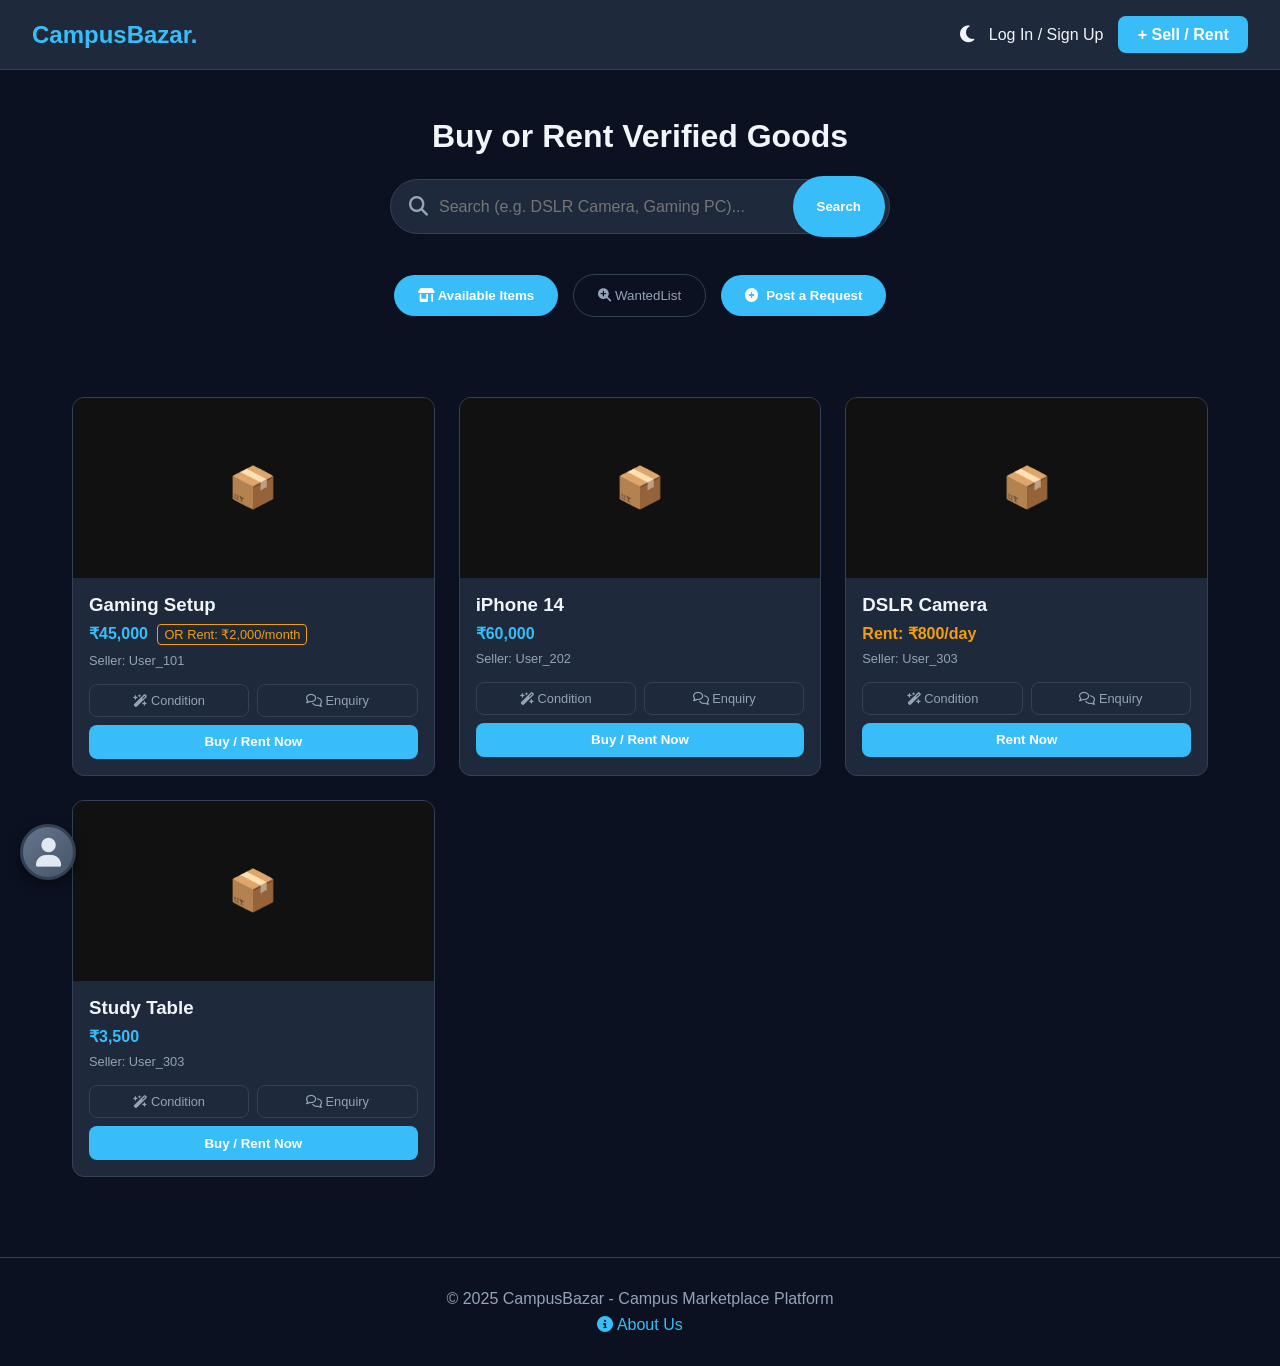
==== index.html @ 3b6cdebf "Add files via upload" ====
<!DOCTYPE html>
<html lang="en">
<head>
    <meta charset="UTF-8">
    <meta name="viewport" content="width=device-width, initial-scale=1.0">
    <title>CampusBazar - Buy & Rent</title>
    <link rel="stylesheet" href="styles.css">
    <link rel="stylesheet" href="https://cdnjs.cloudflare.com/ajax/libs/font-awesome/6.4.0/css/all.min.css">
</head>
<body class="page-home">
    <nav class="navbar">
        <div class="logo">CampusBazar.</div>
        <div class="nav-links">
            <button id="theme-toggle" class="btn-icon"><i class="fa-solid fa-moon"></i></button>
            <a id="auth-link" href="login.html">Log In</a>
            <a href="sell.html" class="btn-primary">+ Sell / Rent</a>
        </div>
    </nav>

    <div class="hero-search">
        <h1 style="margin-bottom: 1rem;">Buy or Rent Verified Goods</h1>
        <div class="search-box">
            <i class="fa-solid fa-magnifying-glass search-icon-left"></i>
            <input type="text" id="searchInput" placeholder="Search (e.g. DSLR Camera, Gaming PC)...">
            <button id="searchBtn" class="search-btn">Search</button>
        </div>
        
        <div style="margin-top: 2rem; display: flex; justify-content: center; align-items: center; gap: 15px; flex-wrap: wrap;">
            <button id="show-available" class="btn-primary" style="border-radius: 30px; padding: 0.8rem 1.5rem;">
                <i class="fa-solid fa-shop"></i> Available Items
            </button>
            
            <button id="show-wanted" class="btn-outline" style="border-radius: 30px; padding: 0.8rem 1.5rem; background: transparent; border: 1px solid var(--border);">
                <i class="fa-solid fa-magnifying-glass-plus"></i> WantedList
            </button>

            <button onclick="window.location.href='profile.html?view=post-wanted'" class="btn-primary" style="border-radius: 30px; padding: 0.8rem 1.5rem; display: flex; align-items: center; gap: 8px;">
                <i class="fa-solid fa-plus-circle"></i> Post a Request
            </button>
        </div>
    </div>

    <div class="grid" id="productGrid"></div>

    <footer style="text-align: center; padding: 2rem; color: var(--text-muted); border-top: 1px solid var(--border); margin-top: 3rem;">
        <p style="margin-bottom: 0.5rem;">© 2025 CampusBazar - Campus Marketplace Platform</p>
        <p>
            <a href="profile.html?view=about" style="color: var(--primary); text-decoration: none;">
                <i class="fa-solid fa-info-circle"></i> About Us
            </a>
        </p>
    </footer>

    <div class="user-profile-btn" onclick="handleProfileClick()" title="Profile">
        <i class="fa-solid fa-user"></i>
    </div>

    <script src="script.js"></script>
    <script>
        const availableBtn = document.getElementById('show-available');
        const wantedBtn = document.getElementById('show-wanted');
        let currentView = 'available';

        availableBtn.addEventListener('click', () => {
            currentView = 'available';
            availableBtn.className = "btn-primary";
            availableBtn.style.background = "var(--primary)";
            wantedBtn.className = "btn-outline";
            wantedBtn.style.background = "transparent";
            renderProducts(); 
        });

        wantedBtn.addEventListener('click', () => {
            currentView = 'wanted';
            wantedBtn.className = "btn-primary";
            wantedBtn.style.background = "var(--primary)";
            availableBtn.className = "btn-outline";
            availableBtn.style.background = "transparent";
            renderWantedItems();
        });

        // FIXED: This function now correctly renders those sample requests
        function renderWantedItems(filter = "") {
            const grid = document.getElementById('productGrid');
            grid.innerHTML = "";
            
            // Getting user-posted items + showing sample ones if empty
            const userPosted = JSON.parse(localStorage.getItem('retrade_wanted_items')) || [];
            const samples = [
                { id: 's1', item: "Engineering Physics Textbook", budget: "400", user: "Rahul_CSE", desc: "Need the latest edition." },
                { id: 's2', item: "Lab Coat (XL)", budget: "250", user: "Sneha_ECE", desc: "Looking for clean condition." }
            ];
            
            const allWants = [...userPosted, ...samples];
            
            const filtered = allWants.filter(w => 
                w.item.toLowerCase().includes(filter.toLowerCase())
            );

            if(filtered.length === 0) {
                grid.innerHTML = '<p style="text-align:center; color: var(--text-muted); grid-column: 1/-1; padding: 3rem;">No requests found</p>';
                return;
            }

            filtered.forEach(w => {
                const card = document.createElement('div');
                card.className = 'card';
                card.style.borderLeft = "5px solid var(--primary)";
                card.innerHTML = `
                    <div class="card-body">
                        <div style="display: flex; justify-content: space-between; align-items: flex-start;">
                            <h3 style="color: var(--primary)">${w.item}</h3>
                            <span class="rent-tag" style="border-color: orange; color: orange;">WANTED</span>
                        </div>
                        <p style="margin: 10px 0; font-weight: bold;">Budget: ₹${w.budget}</p>
                        <p style="font-size: 0.85rem; color: var(--text-muted); margin-bottom: 1rem;">Posted by: ${w.user || 'Student'}</p>
                        <button class="btn-primary" style="width: 100%;" onclick="window.location.href='profile.html?view=chat'">
                            <i class="fa-solid fa-comments"></i> I have this!
                        </button>
                    </div>
                `;
                grid.appendChild(card);
            });
        }

        document.getElementById('searchInput').addEventListener('input', (e) => {
            if(currentView === 'wanted') {
                renderWantedItems(e.target.value);
            }
        });
    </script>
</body>
</html>
---- styles.css ----
:root {
    --bg: #0b1120;
    --card: #1e293b;
    --text: #f1f5f9;
    --text-muted: #94a3b8;
    --primary: #38bdf8;
    --accent: #6366f1;
    --border: #334155;
    --danger: #ef4444;
    --rent-color: #f59e0b;
}

[data-theme="light"] {
    --bg: #f8fafc;
    --card: #ffffff;
    --text: #0f172a;
    --text-muted: #64748b;
    --primary: #0284c7;
    --border: #e2e8f0;
}

* { box-sizing: border-box; margin: 0; padding: 0; font-family: 'Segoe UI', sans-serif; }
body { background-color: var(--bg); color: var(--text); transition: 0.3s; position: relative; min-height: 100vh; }
a { text-decoration: none; color: inherit; cursor: pointer; }

/* Navbar */
.navbar { display: flex; justify-content: space-between; align-items: center; padding: 1rem 2rem; background: var(--card); border-bottom: 1px solid var(--border); }
.logo { font-size: 1.5rem; font-weight: 800; color: var(--primary); }
.nav-links { display: flex; gap: 15px; align-items: center; }

/* Buttons */
.btn-primary { background: var(--primary); color: #fff; padding: 0.6rem 1.2rem; border: none; border-radius: 8px; font-weight: bold; cursor: pointer; transition: 0.2s; }
.btn-primary:hover { transform: translateY(-2px); box-shadow: 0 4px 12px rgba(56, 189, 248, 0.3); }
.btn-rent { background: var(--rent-color); color: #fff; padding: 0.6rem 1.2rem; border: none; border-radius: 8px; font-weight: bold; cursor: pointer; transition: 0.2s; }
.btn-rent:hover { transform: translateY(-2px); box-shadow: 0 4px 12px rgba(245, 158, 11, 0.3); }
.btn-outline { background: transparent; border: 1px solid var(--border); color: var(--text-muted); padding: 0.5rem 1rem; border-radius: 8px; cursor: pointer; display: inline-block; text-align: center; transition: 0.2s; }
.btn-outline:hover { border-color: var(--primary); color: var(--primary); }
.btn-icon { background: none; border: none; color: var(--text); font-size: 1.2rem; cursor: pointer; transition: 0.2s; }
.btn-icon:hover { color: var(--primary); }

/* User Profile Button - Bottom Left */
.user-profile-btn {
    position: fixed;
    bottom: 20px;
    left: 20px;
    width: 56px;
    height: 56px;
    border-radius: 50%;
    background: linear-gradient(135deg, #64748b 0%, #475569 100%);
    border: 3px solid #334155;
    display: flex;
    align-items: center;
    justify-content: center;
    cursor: pointer;
    z-index: 1000;
    transition: all 0.3s ease;
    box-shadow: 0 4px 12px rgba(0,0,0,0.5);
}

.user-profile-btn i {
    font-size: 1.8rem;
    color: #e2e8f0;
}

.user-profile-btn:hover {
    background: linear-gradient(135deg, var(--primary) 0%, #0ea5e9 100%);
    border-color: var(--primary);
    transform: scale(1.1);
    box-shadow: 0 6px 20px rgba(56, 189, 248, 0.5);
}

.user-profile-btn:hover i {
    color: white;
}

/* Search Bar */
.hero-search { padding: 3rem 1rem; text-align: center; }
.search-box { position: relative; max-width: 500px; margin: 0 auto; display: flex; align-items: center; }
.search-box input { width: 100%; padding: 1rem 100px 1rem 3rem; border-radius: 50px; border: 1px solid var(--border); background: var(--card); color: var(--text); font-size: 1rem; height: 55px; }
.search-box input:focus { outline: none; border-color: var(--primary); }
.search-icon-left { position: absolute; left: 1.2rem; color: var(--text-muted); font-size: 1.2rem; pointer-events: none; }
.search-btn { position: absolute; right: 5px; top: 5px; bottom: 5px; background: var(--primary); color: white; border: none; border-radius: 40px; padding: 0 1.5rem; font-weight: bold; cursor: pointer; transition: transform 0.2s; }
.search-btn:active { transform: scale(0.95); }

/* Grid & Cards */
.grid { display: grid; grid-template-columns: repeat(auto-fill, minmax(300px, 1fr)); gap: 1.5rem; padding: 2rem; max-width: 1200px; margin: 0 auto; }
.card { background: var(--card); border: 1px solid var(--border); border-radius: 12px; overflow: hidden; transition: transform 0.2s; }
.card:hover { transform: translateY(-5px); box-shadow: 0 8px 20px rgba(0,0,0,0.3); }
.card-body { padding: 1rem; }

/* Rent Badge */
.rent-tag { font-size: 0.8rem; color: var(--rent-color); border: 1px solid var(--rent-color); padding: 2px 6px; border-radius: 4px; margin-left: 5px; display: inline-block; }

/* Forms */
.form-container { max-width: 400px; margin: 4rem auto; padding: 2rem; background: var(--card); border-radius: 12px; border: 1px solid var(--border); }
.container-narrow { max-width: 600px; margin: 3rem auto; padding: 0 1rem; }
input, textarea, select { width: 100%; padding: 0.8rem; margin: 0.5rem 0; background: var(--bg); border: 1px solid var(--border); color: var(--text); border-radius: 6px; }
input:focus, textarea:focus, select:focus { outline: none; border-color: var(--primary); }

/* Form Groups */
.form-group {
    margin-bottom: 1rem;
}

.form-group label {
    display: block;
    margin-bottom: 0.5rem;
    color: var(--text-muted);
    font-size: 0.9rem;
}

.address-fields {
    display: grid;
    grid-template-columns: 1fr 1fr;
    gap: 10px;
}

/* Profile Info Display */
.profile-info-grid {
    display: grid;
    gap: 1rem;
}

.info-item {
    display: flex;
    align-items: flex-start;
    gap: 12px;
    padding: 0.8rem;
    background: var(--bg);
    border-radius: 8px;
    border: 1px solid var(--border);
}

.info-item i {
    color: var(--primary);
    font-size: 1.2rem;
    width: 24px;
    margin-top: 2px;
}

.info-item > div {
    flex: 1;
}

.info-label {
    display: block;
    font-size: 0.75rem;
    color: var(--text-muted);
    margin-bottom: 2px;
    text-transform: uppercase;
    letter-spacing: 0.5px;
}

.info-value {
    display: block;
    font-size: 0.95rem;
    color: var(--text);
    font-weight: 500;
}

/* Contact Information Section */
.contact-info-section {
    background: var(--bg);
    padding: 1.5rem;
    border-radius: 8px;
    border: 1px solid var(--border);
    margin-top: 1.5rem;
}

.contact-info-section h3 {
    margin-bottom: 1rem;
    color: var(--primary);
}

/* React Profile Layout */
.dashboard-layout { display: flex; max-width: 1200px; margin: 2rem auto; gap: 2rem; padding: 0 1rem; }
.sidebar { width: 250px; background: var(--card); padding: 1rem; border-radius: 12px; height: fit-content; border: 1px solid var(--border); }
.sidebar li { list-style: none; padding: 12px; cursor: pointer; color: var(--text-muted); border-radius: 6px; margin-bottom: 5px; transition: 0.2s; }
.sidebar li i { margin-right: 8px; width: 20px; }
.sidebar li.active, .sidebar li:hover { background: var(--primary); color: white; }
.content-area { flex: 1; background: var(--card); padding: 2rem; border-radius: 12px; min-height: 500px; border: 1px solid var(--border); }

/* Chat Styles */
.chat-window { display: flex; flex-direction: column; height: 400px; border: 1px solid var(--border); border-radius: 8px; }
.messages { flex: 1; padding: 1rem; overflow-y: auto; }
.msg { padding: 8px 12px; border-radius: 15px; margin-bottom: 8px; max-width: 70%; }
.sent { background: var(--primary); color: white; align-self: flex-end; margin-left: auto; }
.received { background: var(--border); }

/* Checkout Form Styles */
.checkout-section {
    background: var(--card);
    padding: 2rem;
    border-radius: 12px;
    border: 1px solid var(--border);
    margin: 2rem auto;
    max-width: 700px;
}

.checkout-section h2 {
    margin-bottom: 1.5rem;
    color: var(--primary);
}

/* Modal Styles */
.modal {
    display: none;
    position: fixed;
    top: 0;
    left: 0;
    width: 100%;
    height: 100%;
    background: rgba(0, 0, 0, 0.8);
    z-index: 9999;
    align-items: center;
    justify-content: center;
    backdrop-filter: blur(4px);
}

.modal-content {
    background: var(--card);
    padding: 2rem;
    border-radius: 12px;
    border: 1px solid var(--border);
    max-width: 500px;
    width: 90%;
    max-height: 90vh;
    overflow-y: auto;
}

/* Responsive */
@media (max-width: 768px) {
    .dashboard-layout {
        flex-direction: column;
    }
    
    .sidebar {
        width: 100%;
    }
    
    .address-fields {
        grid-template-columns: 1fr;
    }
    
    .user-profile-btn {
        width: 50px;
        height: 50px;
    }
    
    .user-profile-btn i {
        font-size: 1.3rem;
    }
    
    .grid {
        grid-template-columns: 1fr;
        padding: 1rem;
    }
}
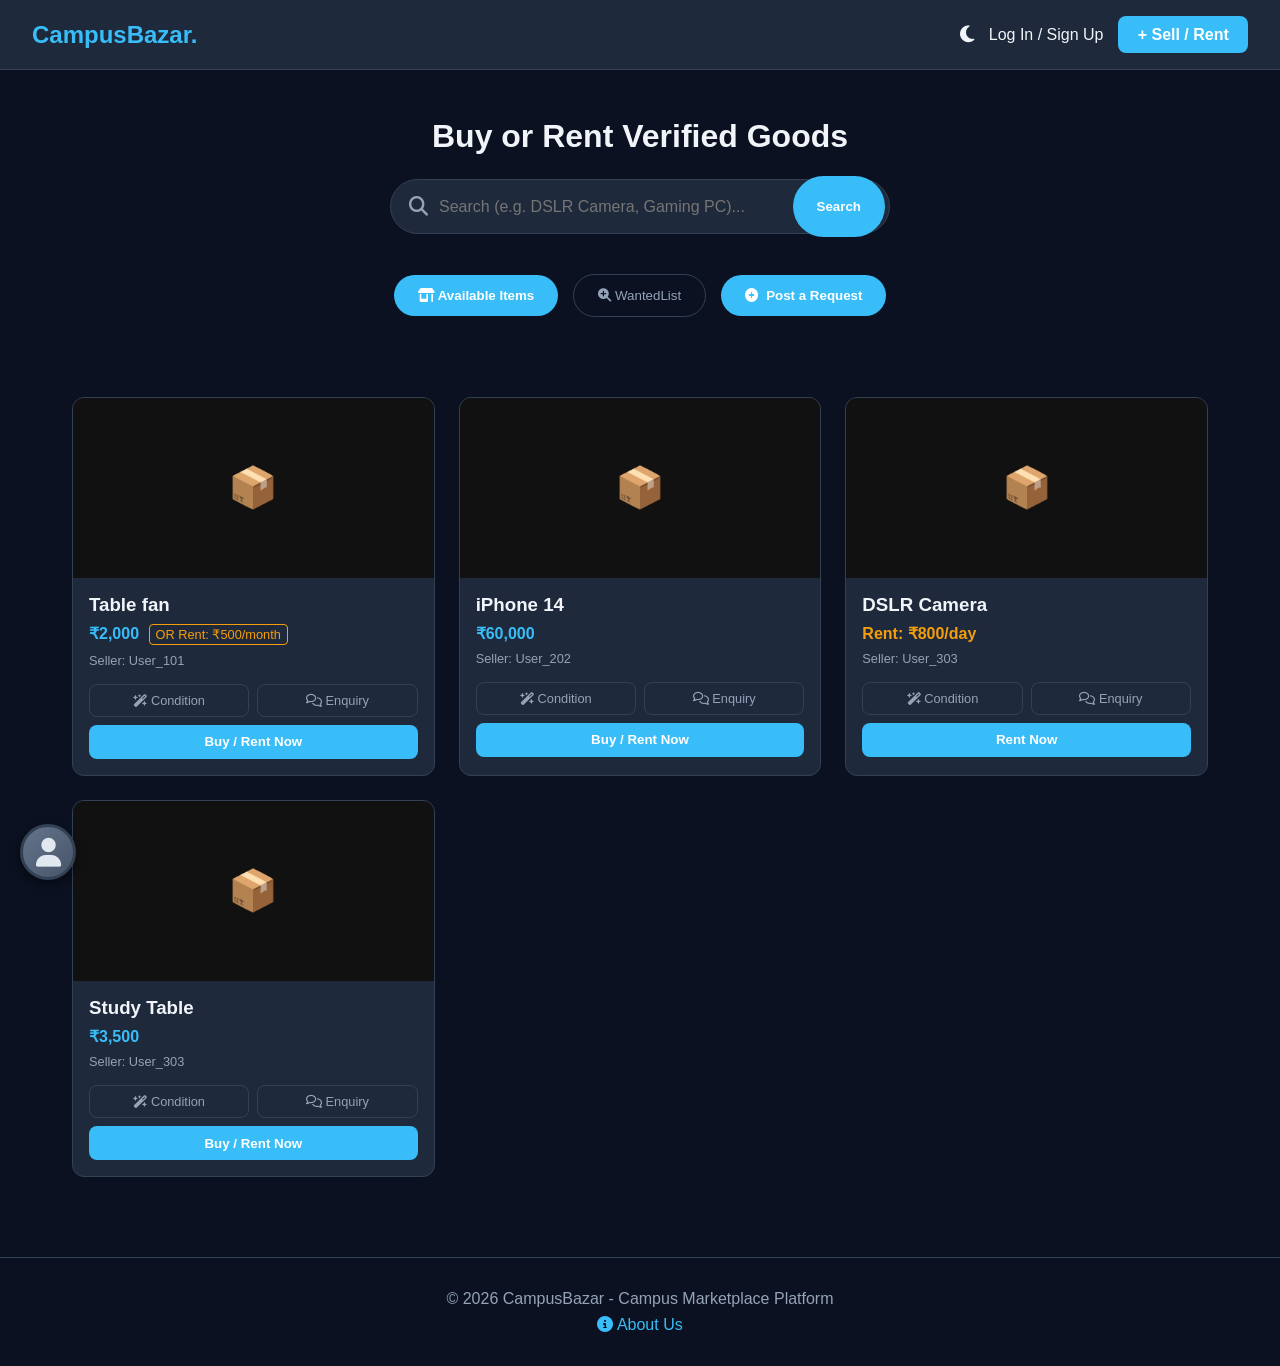
==== commit 4808d6c6: "Update footer copyright year to 2026" ====
--- a/index.html
+++ b/index.html
@@ -43,7 +43,7 @@
     <div class="grid" id="productGrid"></div>
 
     <footer style="text-align: center; padding: 2rem; color: var(--text-muted); border-top: 1px solid var(--border); margin-top: 3rem;">
-        <p style="margin-bottom: 0.5rem;">© 2025 CampusBazar - Campus Marketplace Platform</p>
+        <p style="margin-bottom: 0.5rem;">© 2026 CampusBazar - Campus Marketplace Platform</p>
         <p>
             <a href="profile.html?view=about" style="color: var(--primary); text-decoration: none;">
                 <i class="fa-solid fa-info-circle"></i> About Us
